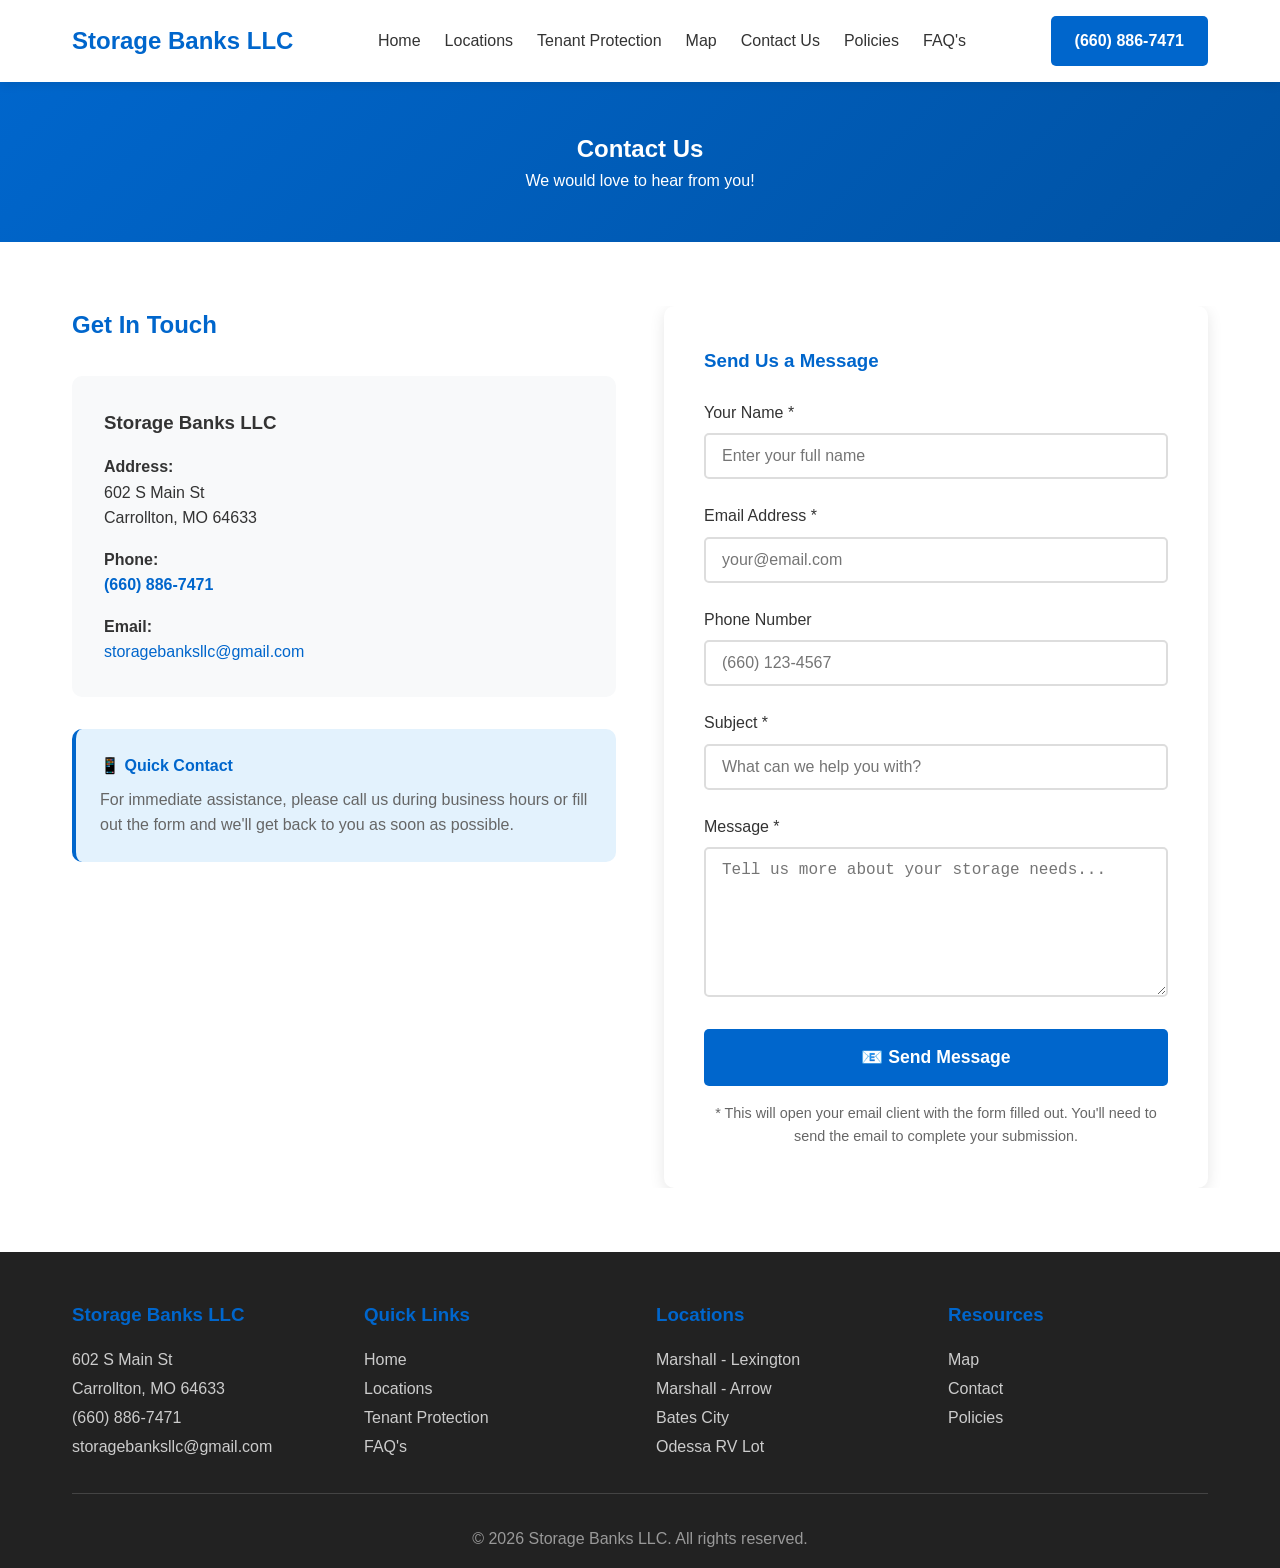
==== contact.html @ eca447dd "Initial commit: Storage Banks LLC website - Complete responsive website for storage facility busines" ====
<!DOCTYPE html>
<html lang="en">
<head>
    <meta charset="UTF-8">
    <meta name="viewport" content="width=device-width, initial-scale=1.0, maximum-scale=5.0">
    <title>Contact Us - Storage Banks LLC</title>
    <meta name="description" content="Contact Storage Banks LLC for your storage needs in Missouri. Call (660) 886-7471 or fill out our contact form.">
    <link rel="stylesheet" href="css/style.css">
</head>
<body>
    <!-- Header -->
    <header class="header">
        <div class="container">
            <div class="header-content">
                <div class="logo">
                    <h1>Storage Banks LLC</h1>
                </div>
                <button class="mobile-menu-btn" aria-label="Open menu">
                    <span></span>
                    <span></span>
                    <span></span>
                </button>
                <nav class="nav">
                    <a href="index.html">Home</a>
                    <a href="index.html#locations">Locations</a>
                    <a href="tenant-protection.html">Tenant Protection</a>
                    <a href="map.html">Map</a>
                    <a href="contact.html">Contact Us</a>
                    <a href="policies.html">Policies</a>
                    <a href="faq.html">FAQ's</a>
                </nav>
                <a href="tel:6608867471" class="phone-btn">(660) 886-7471</a>
            </div>
        </div>
    </header>

    <!-- Mobile Menu -->
    <div class="mobile-menu">
        <button class="close-menu-btn" aria-label="Close menu">&times;</button>
        <nav>
            <a href="index.html">Home</a>
            <a href="index.html#locations">Locations</a>
            <a href="tenant-protection.html">Tenant Protection</a>
            <a href="map.html">Map</a>
            <a href="contact.html">Contact Us</a>
            <a href="policies.html">Policies</a>
            <a href="faq.html">FAQ's</a>
            <a href="tel:6608867471" class="phone-link">(660) 886-7471</a>
        </nav>
    </div>

    <!-- Page Header -->
    <section class="hero" style="padding: 3rem 0;">
        <div class="container">
            <h1>Contact Us</h1>
            <p>We would love to hear from you!</p>
        </div>
    </section>

    <!-- Contact Section -->
    <section style="padding: 4rem 0;">
        <div class="container">
            <div style="display: grid; grid-template-columns: 1fr 1fr; gap: 3rem; align-items: start;">
                <!-- Contact Info -->
                <div>
                    <h2 style="color: #0066cc; margin-bottom: 2rem;">Get In Touch</h2>
                    <div style="background: #f8f9fa; padding: 2rem; border-radius: 10px; margin-bottom: 2rem;">
                        <h3 style="color: #333; margin-bottom: 1rem;">Storage Banks LLC</h3>
                        <p style="margin-bottom: 1rem;">
                            <strong>Address:</strong><br>
                            602 S Main St<br>
                            Carrollton, MO 64633
                        </p>
                        <p style="margin-bottom: 1rem;">
                            <strong>Phone:</strong><br>
                            <a href="tel:6608867471" style="color: #0066cc; text-decoration: none; font-weight: 600;">(660) 886-7471</a>
                        </p>
                        <p>
                            <strong>Email:</strong><br>
                            <a href="mailto:storagebanksllc@gmail.com" style="color: #0066cc; text-decoration: none;">storagebanksllc@gmail.com</a>
                        </p>
                    </div>

                    <div style="background: #e3f2fd; padding: 1.5rem; border-radius: 10px; border-left: 4px solid #0066cc;">
                        <h4 style="color: #0066cc; margin-bottom: 0.5rem;">📱 Quick Contact</h4>
                        <p style="color: #666;">For immediate assistance, please call us during business hours or fill out the form and we'll get back to you as soon as possible.</p>
                    </div>
                </div>

                <!-- Contact Form -->
                <div>
                    <div style="background: #fff; padding: 2.5rem; border-radius: 10px; box-shadow: 0 4px 15px rgba(0,0,0,0.1);">
                        <h3 style="color: #0066cc; margin-bottom: 1.5rem;">Send Us a Message</h3>
                        <form id="contactForm">
                            <div class="form-group">
                                <label for="name" class="form-label">Your Name *</label>
                                <input type="text" id="name" name="name" class="form-control" required placeholder="Enter your full name">
                            </div>

                            <div class="form-group">
                                <label for="email" class="form-label">Email Address *</label>
                                <input type="email" id="email" name="email" class="form-control" required placeholder="your@email.com">
                            </div>

                            <div class="form-group">
                                <label for="phone" class="form-label">Phone Number</label>
                                <input type="tel" id="phone" name="phone" class="form-control" placeholder="(660) 123-4567">
                            </div>

                            <div class="form-group">
                                <label for="subject" class="form-label">Subject *</label>
                                <input type="text" id="subject" name="subject" class="form-control" required placeholder="What can we help you with?">
                            </div>

                            <div class="form-group">
                                <label for="message" class="form-label">Message *</label>
                                <textarea id="message" name="message" class="form-control" required placeholder="Tell us more about your storage needs..."></textarea>
                            </div>

                            <button type="submit" class="btn btn-primary" style="width: 100%; font-size: 1.1rem;">
                                📧 Send Message
                            </button>

                            <p style="margin-top: 1rem; font-size: 0.9rem; color: #666; text-align: center;">
                                * This will open your email client with the form filled out. You'll need to send the email to complete your submission.
                            </p>
                        </form>
                    </div>
                </div>
            </div>
        </div>
    </section>

    <!-- Footer -->
    <footer class="footer">
        <div class="container">
            <div class="footer-content">
                <div class="footer-col">
                    <h3>Storage Banks LLC</h3>
                    <p>602 S Main St<br>Carrollton, MO 64633</p>
                    <p><a href="tel:6608867471">(660) 886-7471</a></p>
                    <p><a href="mailto:storagebanksllc@gmail.com">storagebanksllc@gmail.com</a></p>
                </div>
                <div class="footer-col">
                    <h3>Quick Links</h3>
                    <ul>
                        <li><a href="index.html">Home</a></li>
                        <li><a href="index.html#locations">Locations</a></li>
                        <li><a href="tenant-protection.html">Tenant Protection</a></li>
                        <li><a href="faq.html">FAQ's</a></li>
                    </ul>
                </div>
                <div class="footer-col">
                    <h3>Locations</h3>
                    <ul>
                        <li><a href="locations/marshall-lexington.html">Marshall - Lexington</a></li>
                        <li><a href="locations/marshall-arrow.html">Marshall - Arrow</a></li>
                        <li><a href="locations/bates-city.html">Bates City</a></li>
                        <li><a href="locations/odessa-rv.html">Odessa RV Lot</a></li>
                    </ul>
                </div>
                <div class="footer-col">
                    <h3>Resources</h3>
                    <ul>
                        <li><a href="map.html">Map</a></li>
                        <li><a href="contact.html">Contact</a></li>
                        <li><a href="policies.html">Policies</a></li>
                    </ul>
                </div>
            </div>
            <div class="footer-bottom">
                <p>&copy; 2026 Storage Banks LLC. All rights reserved.</p>
            </div>
        </div>
    </footer>

    <script src="js/main.js"></script>
    <style>
        @media (max-width: 768px) {
            section > .container > div[style*="grid-template-columns: 1fr 1fr"] {
                grid-template-columns: 1fr !important;
            }
        }
    </style>
</body>
</html>
---- css/style.css ----
/* Reset and Base Styles */
* {
    margin: 0;
    padding: 0;
    box-sizing: border-box;
}

html {
    overflow-x: hidden;
    width: 100%;
    scroll-behavior: smooth;
}

body {
    font-family: 'Segoe UI', Tahoma, Geneva, Verdana, sans-serif;
    line-height: 1.6;
    color: #333;
    overflow-x: hidden;
    width: 100%;
}

img {
    max-width: 100%;
    height: auto;
}

.container {
    max-width: 1200px;
    margin: 0 auto;
    padding: 0 2rem;
    overflow-x: hidden;
}

/* Header */
.header {
    background: #fff;
    box-shadow: 0 2px 10px rgba(0,0,0,0.1);
    position: sticky;
    top: 0;
    z-index: 1000;
}

.header-content {
    display: flex;
    justify-content: space-between;
    align-items: center;
    padding: 1rem 0;
    gap: 2rem;
}

.logo h1 {
    color: #0066cc;
    font-size: 1.5rem;
}

.nav {
    display: flex;
    gap: 1.5rem;
    align-items: center;
}

.nav a {
    color: #333;
    text-decoration: none;
    font-weight: 500;
    transition: color 0.3s;
}

.nav a:hover {
    color: #0066cc;
}

.phone-btn {
    background: #0066cc;
    color: #fff;
    padding: 0.75rem 1.5rem;
    border-radius: 5px;
    text-decoration: none;
    font-weight: 600;
    transition: background 0.3s;
}

.phone-btn:hover {
    background: #0052a3;
}

.mobile-menu-btn {
    display: none;
    flex-direction: column;
    gap: 5px;
    background: none;
    border: none;
    cursor: pointer;
}

.mobile-menu-btn span {
    width: 25px;
    height: 3px;
    background: #333;
    transition: 0.3s;
}

.mobile-menu {
    position: fixed;
    top: 0;
    right: -100%;
    width: 300px;
    height: 100vh;
    background: #fff;
    box-shadow: -2px 0 10px rgba(0,0,0,0.1);
    transition: right 0.3s;
    z-index: 2000;
    padding: 2rem;
}

.mobile-menu.open {
    right: 0;
}

.close-menu-btn {
    position: absolute;
    top: 1rem;
    right: 1rem;
    background: none;
    border: none;
    font-size: 2rem;
    cursor: pointer;
    color: #333;
}

.mobile-menu nav {
    display: flex;
    flex-direction: column;
    gap: 1.5rem;
    margin-top: 3rem;
}

.mobile-menu nav a {
    color: #333;
    text-decoration: none;
    font-weight: 500;
    font-size: 1.1rem;
}

.mobile-menu .phone-link {
    color: #0066cc;
    font-weight: 600;
}

/* Hero Section */
.hero {
    background: linear-gradient(135deg, #0066cc 0%, #0052a3 100%);
    color: #fff;
    padding: 5rem 0;
    text-align: center;
}

.hero-content h2 {
    font-size: clamp(2rem, 5vw, 3rem);
    margin-bottom: 1rem;
}

.hero-content p {
    font-size: 1.25rem;
    margin-bottom: 2rem;
    opacity: 0.95;
}

.hero-buttons {
    display: flex;
    gap: 1rem;
    justify-content: center;
    flex-wrap: wrap;
}

/* Buttons */
.btn {
    display: inline-block;
    padding: 1rem 2rem;
    border-radius: 5px;
    text-decoration: none;
    font-weight: 600;
    transition: all 0.3s;
    cursor: pointer;
    border: 2px solid transparent;
}

.btn-primary {
    background: #0066cc;
    color: #fff;
}

.btn-primary:hover {
    background: #0052a3;
    transform: translateY(-2px);
    box-shadow: 0 4px 12px rgba(0,102,204,0.3);
}

.btn-secondary {
    background: transparent;
    color: #fff;
    border-color: #fff;
}

.btn-secondary:hover {
    background: #fff;
    color: #0066cc;
}

/* Sections */
section {
    padding: 4rem 0;
    overflow-x: hidden;
}

.section-title {
    text-align: center;
    font-size: clamp(2rem, 4vw, 2.5rem);
    margin-bottom: 3rem;
    color: #0066cc;
}

/* Locations Grid */
.locations-section {
    background: #f8f9fa;
}

.locations-grid {
    display: grid;
    grid-template-columns: repeat(auto-fit, minmax(280px, 1fr));
    gap: 2rem;
}

.location-card {
    background: #fff;
    padding: 2rem;
    border-radius: 10px;
    box-shadow: 0 4px 15px rgba(0,0,0,0.1);
    text-align: center;
    transition: transform 0.3s;
}

.location-card:hover {
    transform: translateY(-5px);
    box-shadow: 0 6px 20px rgba(0,0,0,0.15);
}

.location-card h3 {
    color: #0066cc;
    margin-bottom: 1rem;
    font-size: 1.5rem;
}

.location-card .address {
    color: #666;
    margin-bottom: 1.5rem;
    font-size: 1rem;
}

/* Features Grid */
.features-grid {
    display: grid;
    grid-template-columns: repeat(auto-fit, minmax(250px, 1fr));
    gap: 2rem;
}

.feature-card {
    text-align: center;
    padding: 2rem;
}

.feature-icon {
    font-size: 3rem;
    margin-bottom: 1rem;
}

.feature-card h3 {
    color: #0066cc;
    margin-bottom: 1rem;
}

.feature-card p {
    color: #666;
    line-height: 1.8;
}

/* Benefits Section */
.benefits-section {
    background: #f8f9fa;
}

.benefits-list {
    display: grid;
    grid-template-columns: repeat(auto-fit, minmax(250px, 1fr));
    gap: 1.5rem;
}

.benefit-item {
    display: flex;
    align-items: center;
    gap: 1rem;
    background: #fff;
    padding: 1.5rem;
    border-radius: 8px;
    box-shadow: 0 2px 10px rgba(0,0,0,0.05);
}

.benefit-icon {
    color: #0066cc;
    font-size: 1.5rem;
    font-weight: bold;
}

/* CTA Section */
.cta-section {
    background: linear-gradient(135deg, #0066cc 0%, #0052a3 100%);
    color: #fff;
    text-align: center;
}

.cta-section h2 {
    font-size: clamp(2rem, 4vw, 2.5rem);
    margin-bottom: 1rem;
}

.cta-section p {
    font-size: 1.25rem;
    margin-bottom: 2rem;
    opacity: 0.95;
}

.cta-buttons {
    display: flex;
    gap: 1rem;
    justify-content: center;
    flex-wrap: wrap;
}

/* Footer */
.footer {
    background: #222;
    color: #fff;
    padding: 3rem 0 1rem;
}

.footer-content {
    display: grid;
    grid-template-columns: repeat(auto-fit, minmax(200px, 1fr));
    gap: 2rem;
    margin-bottom: 2rem;
}

.footer-col h3 {
    color: #0066cc;
    margin-bottom: 1rem;
}

.footer-col p, .footer-col ul {
    color: #ccc;
    line-height: 1.8;
}

.footer-col ul {
    list-style: none;
}

.footer-col a {
    color: #ccc;
    text-decoration: none;
    transition: color 0.3s;
}

.footer-col a:hover {
    color: #0066cc;
}

.footer-bottom {
    text-align: center;
    padding-top: 2rem;
    border-top: 1px solid #444;
    color: #999;
}

/* Responsive */
@media (max-width: 768px) {
    html, body {
        overflow-x: hidden;
        max-width: 100vw;
    }

    .container {
        padding: 0 1rem;
    }

    section {
        padding: 2rem 0;
    }

    .nav, .phone-btn {
        display: none;
    }

    .mobile-menu-btn {
        display: flex;
    }

    .header-content {
        gap: 1rem;
    }

    .hero-buttons,
    .cta-buttons {
        flex-direction: column;
    }

    .btn {
        width: 100%;
        text-align: center;
    }

    .locations-grid,
    .features-grid,
    .benefits-list {
        grid-template-columns: 1fr;
    }

    .footer-content {
        grid-template-columns: 1fr;
    }
}

/* Form Styles */
.form-group {
    margin-bottom: 1.5rem;
}

.form-label {
    display: block;
    margin-bottom: 0.5rem;
    font-weight: 500;
    color: #333;
}

.form-control {
    width: 100%;
    padding: 0.75rem 1rem;
    border: 2px solid #ddd;
    border-radius: 5px;
    font-size: 1rem;
    transition: border-color 0.3s;
}

.form-control:focus {
    outline: none;
    border-color: #0066cc;
}

textarea.form-control {
    min-height: 150px;
    resize: vertical;
}

/* Unit Grid */
.units-grid {
    display: grid;
    grid-template-columns: repeat(auto-fill, minmax(280px, 1fr));
    gap: 2rem;
    margin-top: 2rem;
}

.unit-card {
    background: #fff;
    border: 2px solid #e0e0e0;
    border-radius: 10px;
    padding: 1.5rem;
    transition: all 0.3s;
}

.unit-card:hover {
    border-color: #0066cc;
    box-shadow: 0 4px 15px rgba(0,102,204,0.1);
}

.unit-card h3 {
    color: #0066cc;
    margin-bottom: 0.5rem;
}

.unit-price {
    font-size: 1.5rem;
    font-weight: bold;
    color: #0066cc;
    margin: 1rem 0;
}

.unit-details {
    color: #666;
    margin-bottom: 1rem;
    font-size: 0.95rem;
}
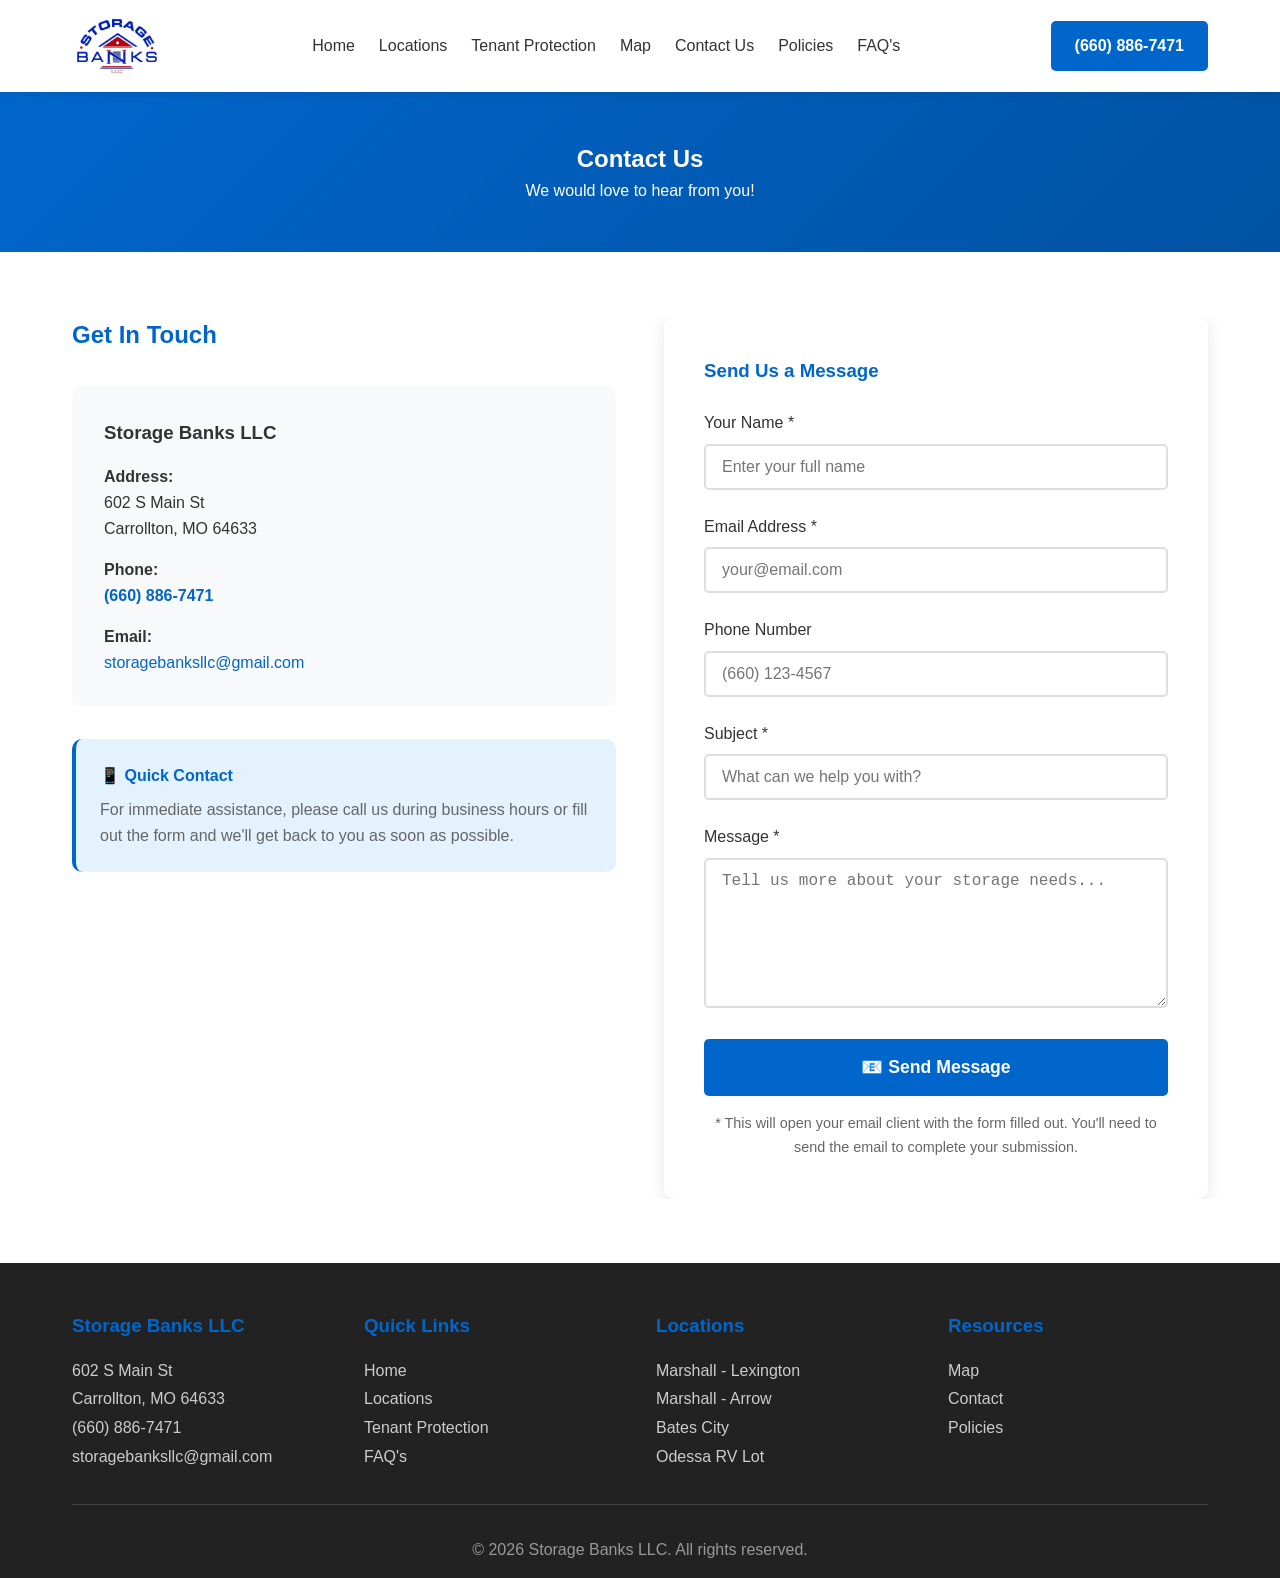
==== commit c54ac42d: "feat: Add Storage Banks logo to website - Downloaded and integrated official Storage Banks LLC logo " ====
--- a/contact.html
+++ b/contact.html
@@ -13,7 +13,9 @@
         <div class="container">
             <div class="header-content">
                 <div class="logo">
-                    <h1>Storage Banks LLC</h1>
+                    <a href="index.html">
+                        <img src="images/storage-banks-logo.png" alt="Storage Banks LLC" class="logo-img">
+                    </a>
                 </div>
                 <button class="mobile-menu-btn" aria-label="Open menu">
                     <span></span>
--- a/css/style.css
+++ b/css/style.css
@@ -46,6 +46,18 @@
     align-items: center;
     padding: 1rem 0;
     gap: 2rem;
+}
+
+.logo a {
+    display: block;
+    line-height: 0;
+}
+
+.logo-img {
+    height: 60px;
+    width: auto;
+    max-width: 250px;
+    object-fit: contain;
 }
 
 .logo h1 {
@@ -408,6 +420,11 @@
         gap: 1rem;
     }
 
+    .logo-img {
+        height: 45px;
+        max-width: 180px;
+    }
+
     .hero-buttons,
     .cta-buttons {
         flex-direction: column;
